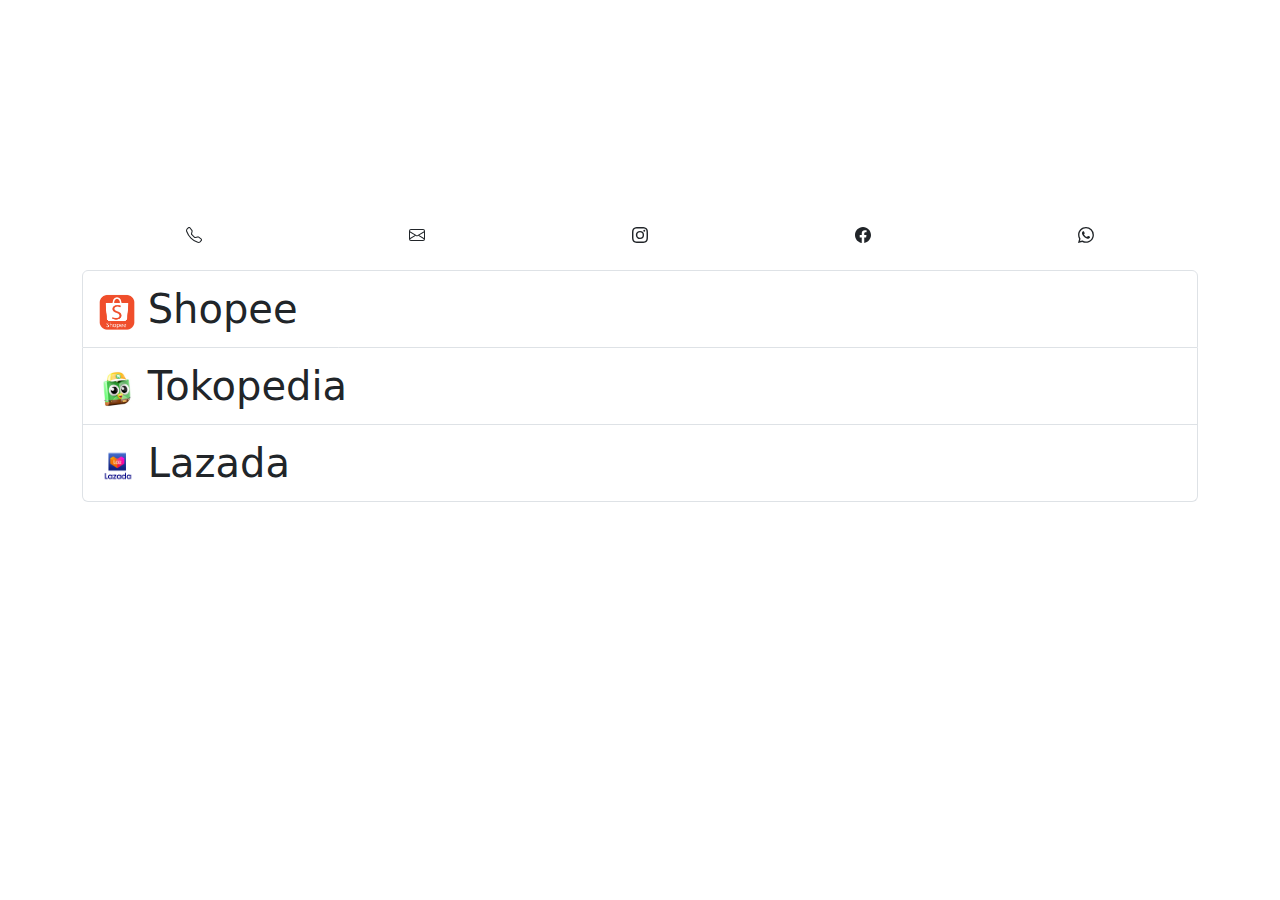
==== landingpage.html @ 04239caf "Update landingpage.html" ====
<!doctype html>
<html lang="en">
  <head>
    <meta charset="utf-8">
    <meta name="viewport" content="width=device-width, initial-scale=1">

    <link href="https://cdn.jsdelivr.net/npm/bootstrap@5.0.2/dist/css/bootstrap.min.css" rel="stylesheet">
    <link href="https://unpkg.com/aos@2.3.1/dist/aos.css" rel="stylesheet">

    <title>Copysland Store</title>
  </head>
  
  <body>
    <div class="container">
      <div class="py-5">
        <img src="images/logocsl.png" height="150" class="rounded-circle mx-auto d-block" data-aos="fade-down-right" alt="Copysland Logo">
        <div class="list-group list-group-horizontal text-center my-3" data-aos="flip-down">
         <a href="tel:+6285777020041" class="list-group-item list-group-item-action border-0"><svg xmlns="http://www.w3.org/2000/svg" width="16" height="16" fill="currentColor" class="bi bi-telephone" viewBox="0 0 16 16"><path d="M3.654 1.328a.678.678 0 0 0-1.015-.063L1.605 2.3c-.483.484-.661 1.169-.45 1.77a17.568 17.568 0 0 0 4.168 6.608 17.569 17.569 0 0 0 6.608 4.168c.601.211 1.286.033 1.77-.45l1.034-1.034a.678.678 0 0 0-.063-1.015l-2.307-1.794a.678.678 0 0 0-.58-.122l-2.19.547a1.745 1.745 0 0 1-1.657-.459L5.482 8.062a1.745 1.745 0 0 1-.46-1.657l.548-2.19a.678.678 0 0 0-.122-.58L3.654 1.328zM1.884.511a1.745 1.745 0 0 1 2.612.163L6.29 2.98c.329.423.445.974.315 1.494l-.547 2.19a.678.678 0 0 0 .178.643l2.457 2.457a.678.678 0 0 0 .644.178l2.189-.547a1.745 1.745 0 0 1 1.494.315l2.306 1.794c.829.645.905 1.87.163 2.611l-1.034 1.034c-.74.74-1.846 1.065-2.877.702a18.634 18.634 0 0 1-7.01-4.42 18.634 18.634 0 0 1-4.42-7.009c-.362-1.03-.037-2.137.703-2.877L1.885.511z"/></svg></a>
         <a href="mailto:nengsriaryati.amd.kom@gmail.com" class="list-group-item list-group-item-action border-0"><svg xmlns="http://www.w3.org/2000/svg" width="16" height="16" fill="currentColor" class="bi bi-envelope" viewBox="0 0 16 16"><path d="M0 4a2 2 0 0 1 2-2h12a2 2 0 0 1 2 2v8a2 2 0 0 1-2 2H2a2 2 0 0 1-2-2V4zm2-1a1 1 0 0 0-1 1v.217l7 4.2 7-4.2V4a1 1 0 0 0-1-1H2zm13 2.383-4.758 2.855L15 11.114v-5.73zm-.034 6.878L9.271 8.82 8 9.583 6.728 8.82l-5.694 3.44A1 1 0 0 0 2 13h12a1 1 0 0 0 .966-.739zM1 11.114l4.758-2.876L1 5.383v5.73z"/></svg></a>
         <a href="https://www.instagram.com/copyslandstore" class="list-group-item list-group-item-action border-0"><svg xmlns="http://www.w3.org/2000/svg" width="16" height="16" fill="currentColor" class="bi bi-instagram" viewBox="0 0 16 16"><path d="M8 0C5.829 0 5.556.01 4.703.048 3.85.088 3.269.222 2.76.42a3.917 3.917 0 0 0-1.417.923A3.927 3.927 0 0 0 .42 2.76C.222 3.268.087 3.85.048 4.7.01 5.555 0 5.827 0 8.001c0 2.172.01 2.444.048 3.297.04.852.174 1.433.372 1.942.205.526.478.972.923 1.417.444.445.89.719 1.416.923.51.198 1.09.333 1.942.372C5.555 15.99 5.827 16 8 16s2.444-.01 3.298-.048c.851-.04 1.434-.174 1.943-.372a3.916 3.916 0 0 0 1.416-.923c.445-.445.718-.891.923-1.417.197-.509.332-1.09.372-1.942C15.99 10.445 16 10.173 16 8s-.01-2.445-.048-3.299c-.04-.851-.175-1.433-.372-1.941a3.926 3.926 0 0 0-.923-1.417A3.911 3.911 0 0 0 13.24.42c-.51-.198-1.092-.333-1.943-.372C10.443.01 10.172 0 7.998 0h.003zm-.717 1.442h.718c2.136 0 2.389.007 3.232.046.78.035 1.204.166 1.486.275.373.145.64.319.92.599.28.28.453.546.598.92.11.281.24.705.275 1.485.039.843.047 1.096.047 3.231s-.008 2.389-.047 3.232c-.035.78-.166 1.203-.275 1.485a2.47 2.47 0 0 1-.599.919c-.28.28-.546.453-.92.598-.28.11-.704.24-1.485.276-.843.038-1.096.047-3.232.047s-2.39-.009-3.233-.047c-.78-.036-1.203-.166-1.485-.276a2.478 2.478 0 0 1-.92-.598 2.48 2.48 0 0 1-.6-.92c-.109-.281-.24-.705-.275-1.485-.038-.843-.046-1.096-.046-3.233 0-2.136.008-2.388.046-3.231.036-.78.166-1.204.276-1.486.145-.373.319-.64.599-.92.28-.28.546-.453.92-.598.282-.11.705-.24 1.485-.276.738-.034 1.024-.044 2.515-.045v.002zm4.988 1.328a.96.96 0 1 0 0 1.92.96.96 0 0 0 0-1.92zm-4.27 1.122a4.109 4.109 0 1 0 0 8.217 4.109 4.109 0 0 0 0-8.217zm0 1.441a2.667 2.667 0 1 1 0 5.334 2.667 2.667 0 0 1 0-5.334z"/></svg></a>
         <a href="https://www.facebook.com/nengsriaryati" class="list-group-item list-group-item-action border-0"><svg xmlns="http://www.w3.org/2000/svg" width="16" height="16" fill="currentColor" class="bi bi-facebook" viewBox="0 0 16 16"><path d="M16 8.049c0-4.446-3.582-8.05-8-8.05C3.58 0-.002 3.603-.002 8.05c0 4.017 2.926 7.347 6.75 7.951v-5.625h-2.03V8.05H6.75V6.275c0-2.017 1.195-3.131 3.022-3.131.876 0 1.791.157 1.791.157v1.98h-1.009c-.993 0-1.303.621-1.303 1.258v1.51h2.218l-.354 2.326H9.25V16c3.824-.604 6.75-3.934 6.75-7.951z"/></svg></a>
         <a href="https://api.whatsapp.com/send?phone=6285777020041&amp;text=Hallo%20Copysland" class="list-group-item list-group-item-action border-0"><svg xmlns="http://www.w3.org/2000/svg" width="16" height="16" fill="currentColor" class="bi bi-whatsapp" viewBox="0 0 16 16"><path d="M13.601 2.326A7.854 7.854 0 0 0 7.994 0C3.627 0 .068 3.558.064 7.926c0 1.399.366 2.76 1.057 3.965L0 16l4.204-1.102a7.933 7.933 0 0 0 3.79.965h.004c4.368 0 7.926-3.558 7.93-7.93A7.898 7.898 0 0 0 13.6 2.326zM7.994 14.521a6.573 6.573 0 0 1-3.356-.92l-.24-.144-2.494.654.666-2.433-.156-.251a6.56 6.56 0 0 1-1.007-3.505c0-3.626 2.957-6.584 6.591-6.584a6.56 6.56 0 0 1 4.66 1.931 6.557 6.557 0 0 1 1.928 4.66c-.004 3.639-2.961 6.592-6.592 6.592zm3.615-4.934c-.197-.099-1.17-.578-1.353-.646-.182-.065-.315-.099-.445.099-.133.197-.513.646-.627.775-.114.133-.232.148-.43.05-.197-.1-.836-.308-1.592-.985-.59-.525-.985-1.175-1.103-1.372-.114-.198-.011-.304.088-.403.087-.088.197-.232.296-.346.1-.114.133-.198.198-.33.065-.134.034-.248-.015-.347-.05-.099-.445-1.076-.612-1.47-.16-.389-.323-.335-.445-.34-.114-.007-.247-.007-.38-.007a.729.729 0 0 0-.529.247c-.182.198-.691.677-.691 1.654 0 .977.71 1.916.81 2.049.098.133 1.394 2.132 3.383 2.992.47.205.84.326 1.129.418.475.152.904.129 1.246.08.38-.058 1.171-.48 1.338-.943.164-.464.164-.86.114-.943-.049-.084-.182-.133-.38-.232z"/></svg></a>
        </div>
        <div class="list-group my-3" data-aos="zoom-in-up">
         <a href="https://shopee.co.id/copysland_store" class="list-group-item list-group-item-action fs-1"><img src="images/logoshopee.png" height="36">&nbsp;Shopee</a>
         <a href="https://www.tokopedia.com/copyslandstore" class="list-group-item list-group-item-action fs-1"><img src="images/tokopedia.jpg" height="36">&nbsp;Tokopedia</a>
         <a href="https://www.lazada.co.id/shop/copysland-store/" class="list-group-item list-group-item-action fs-1"><img src="images/lazada.png" height="36">&nbsp;Lazada</a>
        </div>
      </div>
    </div>

    <script src="https://cdn.jsdelivr.net/npm/bootstrap@5.0.2/dist/js/bootstrap.bundle.min.js"></script>
    <script src="https://unpkg.com/aos@2.3.1/dist/aos.js"></script>
    <script>AOS.init();</script>
  </body>
</html>
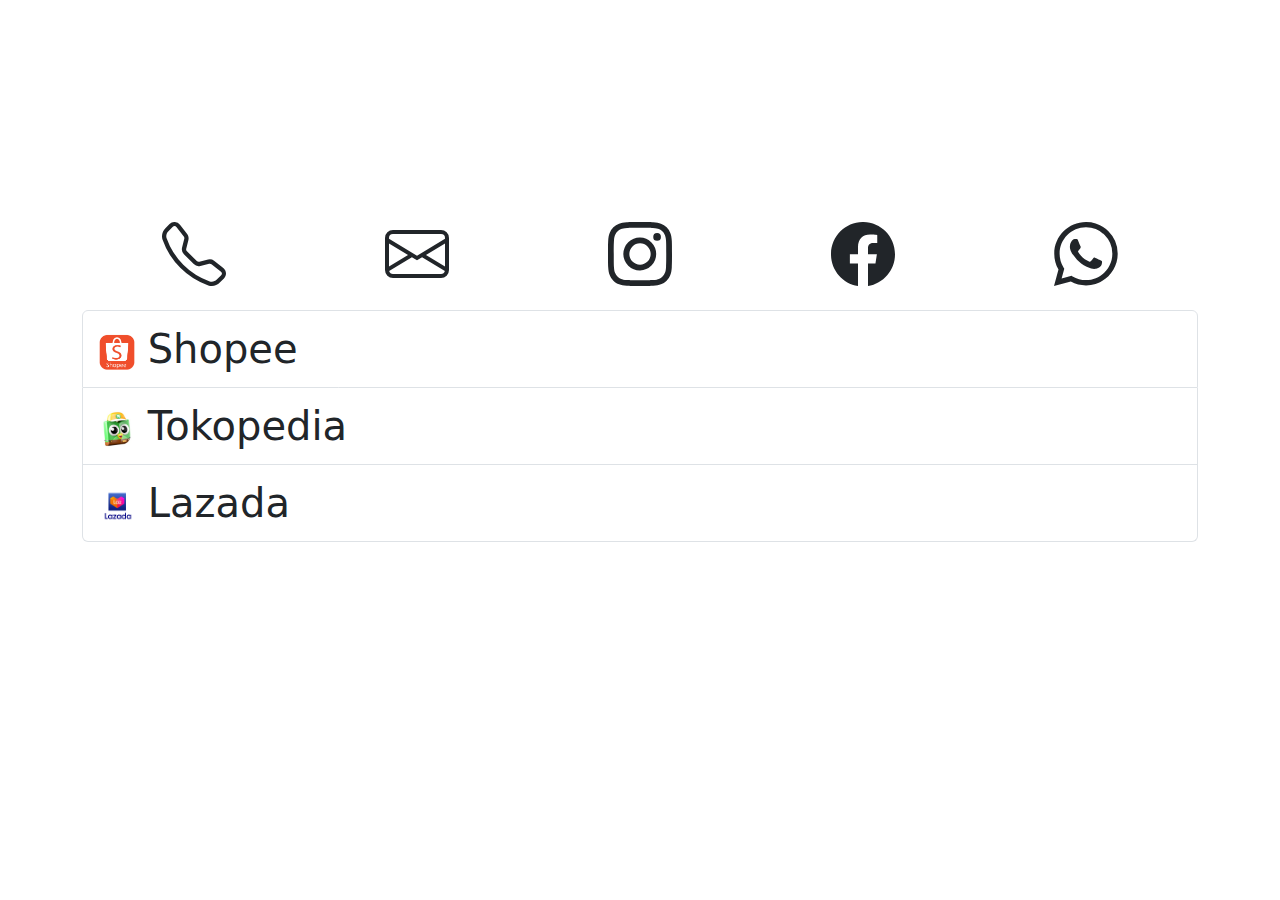
==== commit a3ce7142: "add aos" ====
--- a/landingpage.html
+++ b/landingpage.html
@@ -15,11 +15,11 @@
       <div class="py-5">
         <img src="images/logocsl.png" height="150" class="rounded-circle mx-auto d-block" data-aos="fade-down-right" alt="Copysland Logo">
         <div class="list-group list-group-horizontal text-center my-3" data-aos="flip-down">
-         <a href="tel:+6285777020041" class="list-group-item list-group-item-action border-0"><svg xmlns="http://www.w3.org/2000/svg" width="16" height="16" fill="currentColor" class="bi bi-telephone" viewBox="0 0 16 16"><path d="M3.654 1.328a.678.678 0 0 0-1.015-.063L1.605 2.3c-.483.484-.661 1.169-.45 1.77a17.568 17.568 0 0 0 4.168 6.608 17.569 17.569 0 0 0 6.608 4.168c.601.211 1.286.033 1.77-.45l1.034-1.034a.678.678 0 0 0-.063-1.015l-2.307-1.794a.678.678 0 0 0-.58-.122l-2.19.547a1.745 1.745 0 0 1-1.657-.459L5.482 8.062a1.745 1.745 0 0 1-.46-1.657l.548-2.19a.678.678 0 0 0-.122-.58L3.654 1.328zM1.884.511a1.745 1.745 0 0 1 2.612.163L6.29 2.98c.329.423.445.974.315 1.494l-.547 2.19a.678.678 0 0 0 .178.643l2.457 2.457a.678.678 0 0 0 .644.178l2.189-.547a1.745 1.745 0 0 1 1.494.315l2.306 1.794c.829.645.905 1.87.163 2.611l-1.034 1.034c-.74.74-1.846 1.065-2.877.702a18.634 18.634 0 0 1-7.01-4.42 18.634 18.634 0 0 1-4.42-7.009c-.362-1.03-.037-2.137.703-2.877L1.885.511z"/></svg></a>
-         <a href="mailto:nengsriaryati.amd.kom@gmail.com" class="list-group-item list-group-item-action border-0"><svg xmlns="http://www.w3.org/2000/svg" width="16" height="16" fill="currentColor" class="bi bi-envelope" viewBox="0 0 16 16"><path d="M0 4a2 2 0 0 1 2-2h12a2 2 0 0 1 2 2v8a2 2 0 0 1-2 2H2a2 2 0 0 1-2-2V4zm2-1a1 1 0 0 0-1 1v.217l7 4.2 7-4.2V4a1 1 0 0 0-1-1H2zm13 2.383-4.758 2.855L15 11.114v-5.73zm-.034 6.878L9.271 8.82 8 9.583 6.728 8.82l-5.694 3.44A1 1 0 0 0 2 13h12a1 1 0 0 0 .966-.739zM1 11.114l4.758-2.876L1 5.383v5.73z"/></svg></a>
-         <a href="https://www.instagram.com/copyslandstore" class="list-group-item list-group-item-action border-0"><svg xmlns="http://www.w3.org/2000/svg" width="16" height="16" fill="currentColor" class="bi bi-instagram" viewBox="0 0 16 16"><path d="M8 0C5.829 0 5.556.01 4.703.048 3.85.088 3.269.222 2.76.42a3.917 3.917 0 0 0-1.417.923A3.927 3.927 0 0 0 .42 2.76C.222 3.268.087 3.85.048 4.7.01 5.555 0 5.827 0 8.001c0 2.172.01 2.444.048 3.297.04.852.174 1.433.372 1.942.205.526.478.972.923 1.417.444.445.89.719 1.416.923.51.198 1.09.333 1.942.372C5.555 15.99 5.827 16 8 16s2.444-.01 3.298-.048c.851-.04 1.434-.174 1.943-.372a3.916 3.916 0 0 0 1.416-.923c.445-.445.718-.891.923-1.417.197-.509.332-1.09.372-1.942C15.99 10.445 16 10.173 16 8s-.01-2.445-.048-3.299c-.04-.851-.175-1.433-.372-1.941a3.926 3.926 0 0 0-.923-1.417A3.911 3.911 0 0 0 13.24.42c-.51-.198-1.092-.333-1.943-.372C10.443.01 10.172 0 7.998 0h.003zm-.717 1.442h.718c2.136 0 2.389.007 3.232.046.78.035 1.204.166 1.486.275.373.145.64.319.92.599.28.28.453.546.598.92.11.281.24.705.275 1.485.039.843.047 1.096.047 3.231s-.008 2.389-.047 3.232c-.035.78-.166 1.203-.275 1.485a2.47 2.47 0 0 1-.599.919c-.28.28-.546.453-.92.598-.28.11-.704.24-1.485.276-.843.038-1.096.047-3.232.047s-2.39-.009-3.233-.047c-.78-.036-1.203-.166-1.485-.276a2.478 2.478 0 0 1-.92-.598 2.48 2.48 0 0 1-.6-.92c-.109-.281-.24-.705-.275-1.485-.038-.843-.046-1.096-.046-3.233 0-2.136.008-2.388.046-3.231.036-.78.166-1.204.276-1.486.145-.373.319-.64.599-.92.28-.28.546-.453.92-.598.282-.11.705-.24 1.485-.276.738-.034 1.024-.044 2.515-.045v.002zm4.988 1.328a.96.96 0 1 0 0 1.92.96.96 0 0 0 0-1.92zm-4.27 1.122a4.109 4.109 0 1 0 0 8.217 4.109 4.109 0 0 0 0-8.217zm0 1.441a2.667 2.667 0 1 1 0 5.334 2.667 2.667 0 0 1 0-5.334z"/></svg></a>
-         <a href="https://www.facebook.com/nengsriaryati" class="list-group-item list-group-item-action border-0"><svg xmlns="http://www.w3.org/2000/svg" width="16" height="16" fill="currentColor" class="bi bi-facebook" viewBox="0 0 16 16"><path d="M16 8.049c0-4.446-3.582-8.05-8-8.05C3.58 0-.002 3.603-.002 8.05c0 4.017 2.926 7.347 6.75 7.951v-5.625h-2.03V8.05H6.75V6.275c0-2.017 1.195-3.131 3.022-3.131.876 0 1.791.157 1.791.157v1.98h-1.009c-.993 0-1.303.621-1.303 1.258v1.51h2.218l-.354 2.326H9.25V16c3.824-.604 6.75-3.934 6.75-7.951z"/></svg></a>
-         <a href="https://api.whatsapp.com/send?phone=6285777020041&amp;text=Hallo%20Copysland" class="list-group-item list-group-item-action border-0"><svg xmlns="http://www.w3.org/2000/svg" width="16" height="16" fill="currentColor" class="bi bi-whatsapp" viewBox="0 0 16 16"><path d="M13.601 2.326A7.854 7.854 0 0 0 7.994 0C3.627 0 .068 3.558.064 7.926c0 1.399.366 2.76 1.057 3.965L0 16l4.204-1.102a7.933 7.933 0 0 0 3.79.965h.004c4.368 0 7.926-3.558 7.93-7.93A7.898 7.898 0 0 0 13.6 2.326zM7.994 14.521a6.573 6.573 0 0 1-3.356-.92l-.24-.144-2.494.654.666-2.433-.156-.251a6.56 6.56 0 0 1-1.007-3.505c0-3.626 2.957-6.584 6.591-6.584a6.56 6.56 0 0 1 4.66 1.931 6.557 6.557 0 0 1 1.928 4.66c-.004 3.639-2.961 6.592-6.592 6.592zm3.615-4.934c-.197-.099-1.17-.578-1.353-.646-.182-.065-.315-.099-.445.099-.133.197-.513.646-.627.775-.114.133-.232.148-.43.05-.197-.1-.836-.308-1.592-.985-.59-.525-.985-1.175-1.103-1.372-.114-.198-.011-.304.088-.403.087-.088.197-.232.296-.346.1-.114.133-.198.198-.33.065-.134.034-.248-.015-.347-.05-.099-.445-1.076-.612-1.47-.16-.389-.323-.335-.445-.34-.114-.007-.247-.007-.38-.007a.729.729 0 0 0-.529.247c-.182.198-.691.677-.691 1.654 0 .977.71 1.916.81 2.049.098.133 1.394 2.132 3.383 2.992.47.205.84.326 1.129.418.475.152.904.129 1.246.08.38-.058 1.171-.48 1.338-.943.164-.464.164-.86.114-.943-.049-.084-.182-.133-.38-.232z"/></svg></a>
+         <a href="tel:+6285777020041" class="list-group-item list-group-item-action border-0"><svg xmlns="http://www.w3.org/2000/svg" width="64" height="64" fill="currentColor" class="bi bi-telephone" viewBox="0 0 16 16"><path d="M3.654 1.328a.678.678 0 0 0-1.015-.063L1.605 2.3c-.483.484-.661 1.169-.45 1.77a17.568 17.568 0 0 0 4.168 6.608 17.569 17.569 0 0 0 6.608 4.168c.601.211 1.286.033 1.77-.45l1.034-1.034a.678.678 0 0 0-.063-1.015l-2.307-1.794a.678.678 0 0 0-.58-.122l-2.19.547a1.745 1.745 0 0 1-1.657-.459L5.482 8.062a1.745 1.745 0 0 1-.46-1.657l.548-2.19a.678.678 0 0 0-.122-.58L3.654 1.328zM1.884.511a1.745 1.745 0 0 1 2.612.163L6.29 2.98c.329.423.445.974.315 1.494l-.547 2.19a.678.678 0 0 0 .178.643l2.457 2.457a.678.678 0 0 0 .644.178l2.189-.547a1.745 1.745 0 0 1 1.494.315l2.306 1.794c.829.645.905 1.87.163 2.611l-1.034 1.034c-.74.74-1.846 1.065-2.877.702a18.634 18.634 0 0 1-7.01-4.42 18.634 18.634 0 0 1-4.42-7.009c-.362-1.03-.037-2.137.703-2.877L1.885.511z"/></svg></a>
+         <a href="mailto:nengsriaryati.amd.kom@gmail.com" class="list-group-item list-group-item-action border-0"><svg xmlns="http://www.w3.org/2000/svg" width="64" height="64" fill="currentColor" class="bi bi-envelope" viewBox="0 0 16 16"><path d="M0 4a2 2 0 0 1 2-2h12a2 2 0 0 1 2 2v8a2 2 0 0 1-2 2H2a2 2 0 0 1-2-2V4zm2-1a1 1 0 0 0-1 1v.217l7 4.2 7-4.2V4a1 1 0 0 0-1-1H2zm13 2.383-4.758 2.855L15 11.114v-5.73zm-.034 6.878L9.271 8.82 8 9.583 6.728 8.82l-5.694 3.44A1 1 0 0 0 2 13h12a1 1 0 0 0 .966-.739zM1 11.114l4.758-2.876L1 5.383v5.73z"/></svg></a>
+         <a href="https://www.instagram.com/copyslandstore" class="list-group-item list-group-item-action border-0"><svg xmlns="http://www.w3.org/2000/svg" width="64" height="64" fill="currentColor" class="bi bi-instagram" viewBox="0 0 16 16"><path d="M8 0C5.829 0 5.556.01 4.703.048 3.85.088 3.269.222 2.76.42a3.917 3.917 0 0 0-1.417.923A3.927 3.927 0 0 0 .42 2.76C.222 3.268.087 3.85.048 4.7.01 5.555 0 5.827 0 8.001c0 2.172.01 2.444.048 3.297.04.852.174 1.433.372 1.942.205.526.478.972.923 1.417.444.445.89.719 1.416.923.51.198 1.09.333 1.942.372C5.555 15.99 5.827 16 8 16s2.444-.01 3.298-.048c.851-.04 1.434-.174 1.943-.372a3.916 3.916 0 0 0 1.416-.923c.445-.445.718-.891.923-1.417.197-.509.332-1.09.372-1.942C15.99 10.445 16 10.173 16 8s-.01-2.445-.048-3.299c-.04-.851-.175-1.433-.372-1.941a3.926 3.926 0 0 0-.923-1.417A3.911 3.911 0 0 0 13.24.42c-.51-.198-1.092-.333-1.943-.372C10.443.01 10.172 0 7.998 0h.003zm-.717 1.442h.718c2.136 0 2.389.007 3.232.046.78.035 1.204.166 1.486.275.373.145.64.319.92.599.28.28.453.546.598.92.11.281.24.705.275 1.485.039.843.047 1.096.047 3.231s-.008 2.389-.047 3.232c-.035.78-.166 1.203-.275 1.485a2.47 2.47 0 0 1-.599.919c-.28.28-.546.453-.92.598-.28.11-.704.24-1.485.276-.843.038-1.096.047-3.232.047s-2.39-.009-3.233-.047c-.78-.036-1.203-.166-1.485-.276a2.478 2.478 0 0 1-.92-.598 2.48 2.48 0 0 1-.6-.92c-.109-.281-.24-.705-.275-1.485-.038-.843-.046-1.096-.046-3.233 0-2.136.008-2.388.046-3.231.036-.78.166-1.204.276-1.486.145-.373.319-.64.599-.92.28-.28.546-.453.92-.598.282-.11.705-.24 1.485-.276.738-.034 1.024-.044 2.515-.045v.002zm4.988 1.328a.96.96 0 1 0 0 1.92.96.96 0 0 0 0-1.92zm-4.27 1.122a4.109 4.109 0 1 0 0 8.217 4.109 4.109 0 0 0 0-8.217zm0 1.441a2.667 2.667 0 1 1 0 5.334 2.667 2.667 0 0 1 0-5.334z"/></svg></a>
+         <a href="https://www.facebook.com/nengsriaryati" class="list-group-item list-group-item-action border-0"><svg xmlns="http://www.w3.org/2000/svg" width="64" height="64" fill="currentColor" class="bi bi-facebook" viewBox="0 0 16 16"><path d="M16 8.049c0-4.446-3.582-8.05-8-8.05C3.58 0-.002 3.603-.002 8.05c0 4.017 2.926 7.347 6.75 7.951v-5.625h-2.03V8.05H6.75V6.275c0-2.017 1.195-3.131 3.022-3.131.876 0 1.791.157 1.791.157v1.98h-1.009c-.993 0-1.303.621-1.303 1.258v1.51h2.218l-.354 2.326H9.25V16c3.824-.604 6.75-3.934 6.75-7.951z"/></svg></a>
+         <a href="https://api.whatsapp.com/send?phone=6285777020041&amp;text=Hallo%20Copysland" class="list-group-item list-group-item-action border-0"><svg xmlns="http://www.w3.org/2000/svg" width="64" height="64" fill="currentColor" class="bi bi-whatsapp" viewBox="0 0 16 16"><path d="M13.601 2.326A7.854 7.854 0 0 0 7.994 0C3.627 0 .068 3.558.064 7.926c0 1.399.366 2.76 1.057 3.965L0 16l4.204-1.102a7.933 7.933 0 0 0 3.79.965h.004c4.368 0 7.926-3.558 7.93-7.93A7.898 7.898 0 0 0 13.6 2.326zM7.994 14.521a6.573 6.573 0 0 1-3.356-.92l-.24-.144-2.494.654.666-2.433-.156-.251a6.56 6.56 0 0 1-1.007-3.505c0-3.626 2.957-6.584 6.591-6.584a6.56 6.56 0 0 1 4.66 1.931 6.557 6.557 0 0 1 1.928 4.66c-.004 3.639-2.961 6.592-6.592 6.592zm3.615-4.934c-.197-.099-1.17-.578-1.353-.646-.182-.065-.315-.099-.445.099-.133.197-.513.646-.627.775-.114.133-.232.148-.43.05-.197-.1-.836-.308-1.592-.985-.59-.525-.985-1.175-1.103-1.372-.114-.198-.011-.304.088-.403.087-.088.197-.232.296-.346.1-.114.133-.198.198-.33.065-.134.034-.248-.015-.347-.05-.099-.445-1.076-.612-1.47-.16-.389-.323-.335-.445-.34-.114-.007-.247-.007-.38-.007a.729.729 0 0 0-.529.247c-.182.198-.691.677-.691 1.654 0 .977.71 1.916.81 2.049.098.133 1.394 2.132 3.383 2.992.47.205.84.326 1.129.418.475.152.904.129 1.246.08.38-.058 1.171-.48 1.338-.943.164-.464.164-.86.114-.943-.049-.084-.182-.133-.38-.232z"/></svg></a>
         </div>
         <div class="list-group my-3" data-aos="zoom-in-up">
          <a href="https://shopee.co.id/copysland_store" class="list-group-item list-group-item-action fs-1"><img src="images/logoshopee.png" height="36">&nbsp;Shopee</a>
@@ -31,6 +31,9 @@
 
     <script src="https://cdn.jsdelivr.net/npm/bootstrap@5.0.2/dist/js/bootstrap.bundle.min.js"></script>
     <script src="https://unpkg.com/aos@2.3.1/dist/aos.js"></script>
-    <script>AOS.init();</script>
+    <script>AOS.init({
+      delay: 0,
+      duration: 100,
+    });</script>
   </body>
 </html>
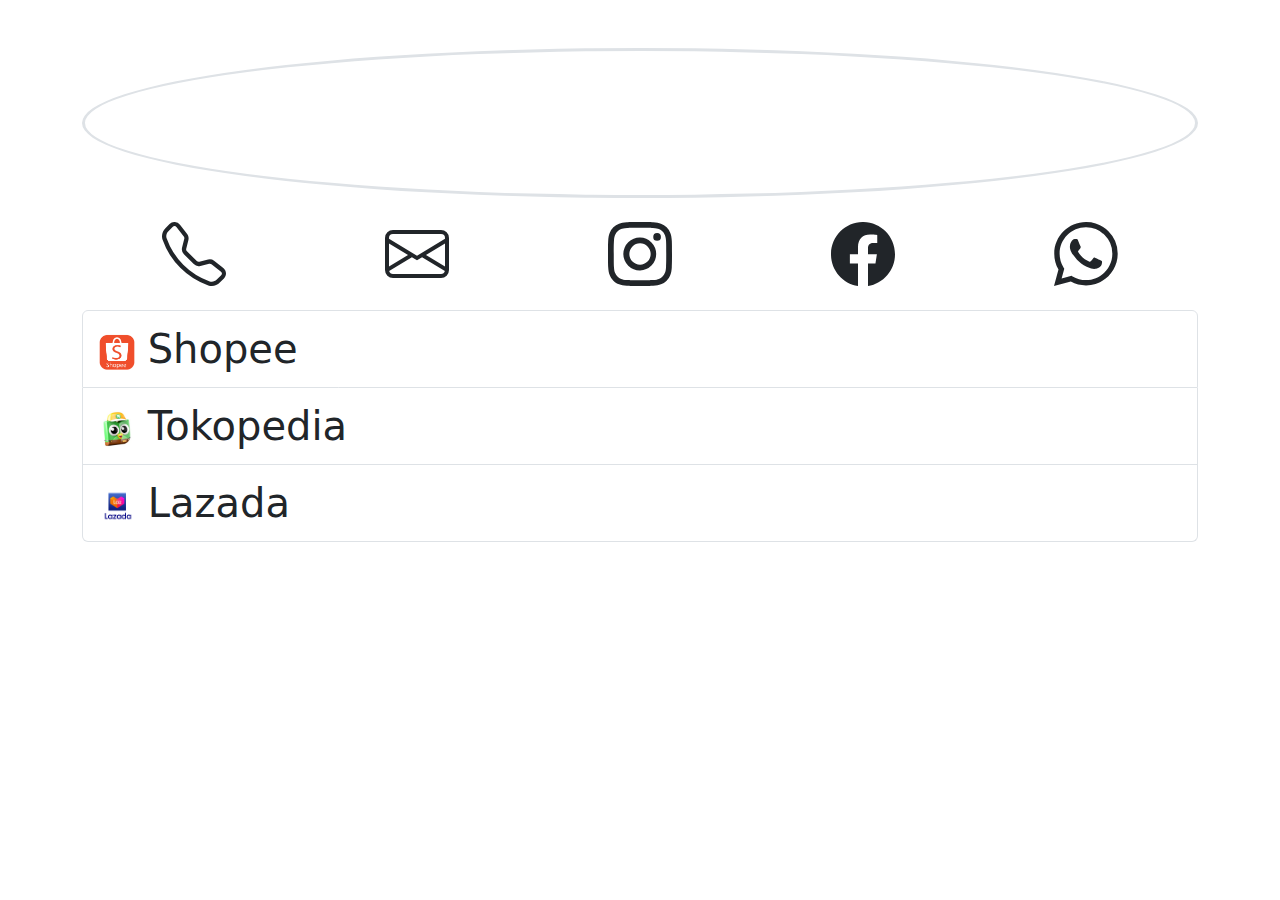
==== commit bd7e8a75: "Update landingpage.html" ====
--- a/landingpage.html
+++ b/landingpage.html
@@ -13,7 +13,7 @@
   <body>
     <div class="container">
       <div class="py-5">
-        <img src="images/logocsl.png" height="150" class="rounded-circle mx-auto d-block" data-aos="fade-down-right" alt="Copysland Logo">
+        <img src="images/logocsl.png" height="150" class="rounded-circle mx-auto d-block mb-2 border border-3" data-aos="fade-down-right" alt="Copysland Logo">
         <div class="list-group list-group-horizontal text-center my-3" data-aos="flip-down">
          <a href="tel:+6285777020041" class="list-group-item list-group-item-action border-0"><svg xmlns="http://www.w3.org/2000/svg" width="64" height="64" fill="currentColor" class="bi bi-telephone" viewBox="0 0 16 16"><path d="M3.654 1.328a.678.678 0 0 0-1.015-.063L1.605 2.3c-.483.484-.661 1.169-.45 1.77a17.568 17.568 0 0 0 4.168 6.608 17.569 17.569 0 0 0 6.608 4.168c.601.211 1.286.033 1.77-.45l1.034-1.034a.678.678 0 0 0-.063-1.015l-2.307-1.794a.678.678 0 0 0-.58-.122l-2.19.547a1.745 1.745 0 0 1-1.657-.459L5.482 8.062a1.745 1.745 0 0 1-.46-1.657l.548-2.19a.678.678 0 0 0-.122-.58L3.654 1.328zM1.884.511a1.745 1.745 0 0 1 2.612.163L6.29 2.98c.329.423.445.974.315 1.494l-.547 2.19a.678.678 0 0 0 .178.643l2.457 2.457a.678.678 0 0 0 .644.178l2.189-.547a1.745 1.745 0 0 1 1.494.315l2.306 1.794c.829.645.905 1.87.163 2.611l-1.034 1.034c-.74.74-1.846 1.065-2.877.702a18.634 18.634 0 0 1-7.01-4.42 18.634 18.634 0 0 1-4.42-7.009c-.362-1.03-.037-2.137.703-2.877L1.885.511z"/></svg></a>
          <a href="mailto:nengsriaryati.amd.kom@gmail.com" class="list-group-item list-group-item-action border-0"><svg xmlns="http://www.w3.org/2000/svg" width="64" height="64" fill="currentColor" class="bi bi-envelope" viewBox="0 0 16 16"><path d="M0 4a2 2 0 0 1 2-2h12a2 2 0 0 1 2 2v8a2 2 0 0 1-2 2H2a2 2 0 0 1-2-2V4zm2-1a1 1 0 0 0-1 1v.217l7 4.2 7-4.2V4a1 1 0 0 0-1-1H2zm13 2.383-4.758 2.855L15 11.114v-5.73zm-.034 6.878L9.271 8.82 8 9.583 6.728 8.82l-5.694 3.44A1 1 0 0 0 2 13h12a1 1 0 0 0 .966-.739zM1 11.114l4.758-2.876L1 5.383v5.73z"/></svg></a>
@@ -21,7 +21,7 @@
          <a href="https://www.facebook.com/nengsriaryati" class="list-group-item list-group-item-action border-0"><svg xmlns="http://www.w3.org/2000/svg" width="64" height="64" fill="currentColor" class="bi bi-facebook" viewBox="0 0 16 16"><path d="M16 8.049c0-4.446-3.582-8.05-8-8.05C3.58 0-.002 3.603-.002 8.05c0 4.017 2.926 7.347 6.75 7.951v-5.625h-2.03V8.05H6.75V6.275c0-2.017 1.195-3.131 3.022-3.131.876 0 1.791.157 1.791.157v1.98h-1.009c-.993 0-1.303.621-1.303 1.258v1.51h2.218l-.354 2.326H9.25V16c3.824-.604 6.75-3.934 6.75-7.951z"/></svg></a>
          <a href="https://api.whatsapp.com/send?phone=6285777020041&amp;text=Hallo%20Copysland" class="list-group-item list-group-item-action border-0"><svg xmlns="http://www.w3.org/2000/svg" width="64" height="64" fill="currentColor" class="bi bi-whatsapp" viewBox="0 0 16 16"><path d="M13.601 2.326A7.854 7.854 0 0 0 7.994 0C3.627 0 .068 3.558.064 7.926c0 1.399.366 2.76 1.057 3.965L0 16l4.204-1.102a7.933 7.933 0 0 0 3.79.965h.004c4.368 0 7.926-3.558 7.93-7.93A7.898 7.898 0 0 0 13.6 2.326zM7.994 14.521a6.573 6.573 0 0 1-3.356-.92l-.24-.144-2.494.654.666-2.433-.156-.251a6.56 6.56 0 0 1-1.007-3.505c0-3.626 2.957-6.584 6.591-6.584a6.56 6.56 0 0 1 4.66 1.931 6.557 6.557 0 0 1 1.928 4.66c-.004 3.639-2.961 6.592-6.592 6.592zm3.615-4.934c-.197-.099-1.17-.578-1.353-.646-.182-.065-.315-.099-.445.099-.133.197-.513.646-.627.775-.114.133-.232.148-.43.05-.197-.1-.836-.308-1.592-.985-.59-.525-.985-1.175-1.103-1.372-.114-.198-.011-.304.088-.403.087-.088.197-.232.296-.346.1-.114.133-.198.198-.33.065-.134.034-.248-.015-.347-.05-.099-.445-1.076-.612-1.47-.16-.389-.323-.335-.445-.34-.114-.007-.247-.007-.38-.007a.729.729 0 0 0-.529.247c-.182.198-.691.677-.691 1.654 0 .977.71 1.916.81 2.049.098.133 1.394 2.132 3.383 2.992.47.205.84.326 1.129.418.475.152.904.129 1.246.08.38-.058 1.171-.48 1.338-.943.164-.464.164-.86.114-.943-.049-.084-.182-.133-.38-.232z"/></svg></a>
         </div>
-        <div class="list-group my-3" data-aos="zoom-in-up">
+        <div class="list-group my-3" data-aos="zoom-in-up" data-aos-delay="200">
          <a href="https://shopee.co.id/copysland_store" class="list-group-item list-group-item-action fs-1"><img src="images/logoshopee.png" height="36">&nbsp;Shopee</a>
          <a href="https://www.tokopedia.com/copyslandstore" class="list-group-item list-group-item-action fs-1"><img src="images/tokopedia.jpg" height="36">&nbsp;Tokopedia</a>
          <a href="https://www.lazada.co.id/shop/copysland-store/" class="list-group-item list-group-item-action fs-1"><img src="images/lazada.png" height="36">&nbsp;Lazada</a>
@@ -33,7 +33,7 @@
     <script src="https://unpkg.com/aos@2.3.1/dist/aos.js"></script>
     <script>AOS.init({
       delay: 0,
-      duration: 100,
+      duration: 400,
     });</script>
   </body>
 </html>
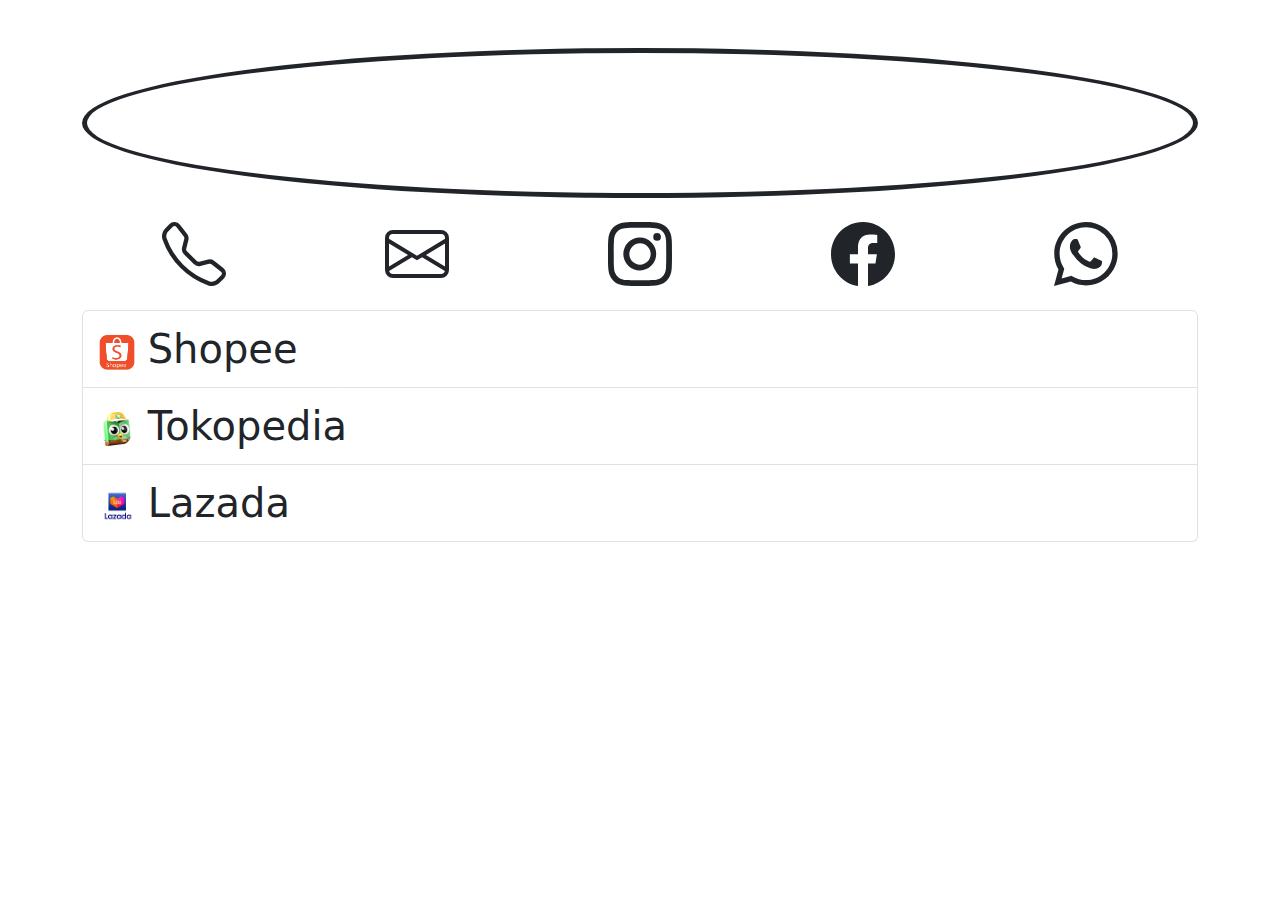
==== commit 5b156e70: "Update landingpage.html" ====
--- a/landingpage.html
+++ b/landingpage.html
@@ -13,7 +13,7 @@
   <body>
     <div class="container">
       <div class="py-5">
-        <img src="images/logocsl.png" height="150" class="rounded-circle mx-auto d-block mb-2 border border-3" data-aos="fade-down-right" alt="Copysland Logo">
+        <img src="images/logocsl.png" height="150" class="border border-5 border-dark rounded-circle mx-auto d-block mb-2" data-aos="fade-down-right" alt="Copysland Logo">
         <div class="list-group list-group-horizontal text-center my-3" data-aos="flip-down">
          <a href="tel:+6285777020041" class="list-group-item list-group-item-action border-0"><svg xmlns="http://www.w3.org/2000/svg" width="64" height="64" fill="currentColor" class="bi bi-telephone" viewBox="0 0 16 16"><path d="M3.654 1.328a.678.678 0 0 0-1.015-.063L1.605 2.3c-.483.484-.661 1.169-.45 1.77a17.568 17.568 0 0 0 4.168 6.608 17.569 17.569 0 0 0 6.608 4.168c.601.211 1.286.033 1.77-.45l1.034-1.034a.678.678 0 0 0-.063-1.015l-2.307-1.794a.678.678 0 0 0-.58-.122l-2.19.547a1.745 1.745 0 0 1-1.657-.459L5.482 8.062a1.745 1.745 0 0 1-.46-1.657l.548-2.19a.678.678 0 0 0-.122-.58L3.654 1.328zM1.884.511a1.745 1.745 0 0 1 2.612.163L6.29 2.98c.329.423.445.974.315 1.494l-.547 2.19a.678.678 0 0 0 .178.643l2.457 2.457a.678.678 0 0 0 .644.178l2.189-.547a1.745 1.745 0 0 1 1.494.315l2.306 1.794c.829.645.905 1.87.163 2.611l-1.034 1.034c-.74.74-1.846 1.065-2.877.702a18.634 18.634 0 0 1-7.01-4.42 18.634 18.634 0 0 1-4.42-7.009c-.362-1.03-.037-2.137.703-2.877L1.885.511z"/></svg></a>
          <a href="mailto:nengsriaryati.amd.kom@gmail.com" class="list-group-item list-group-item-action border-0"><svg xmlns="http://www.w3.org/2000/svg" width="64" height="64" fill="currentColor" class="bi bi-envelope" viewBox="0 0 16 16"><path d="M0 4a2 2 0 0 1 2-2h12a2 2 0 0 1 2 2v8a2 2 0 0 1-2 2H2a2 2 0 0 1-2-2V4zm2-1a1 1 0 0 0-1 1v.217l7 4.2 7-4.2V4a1 1 0 0 0-1-1H2zm13 2.383-4.758 2.855L15 11.114v-5.73zm-.034 6.878L9.271 8.82 8 9.583 6.728 8.82l-5.694 3.44A1 1 0 0 0 2 13h12a1 1 0 0 0 .966-.739zM1 11.114l4.758-2.876L1 5.383v5.73z"/></svg></a>
@@ -22,7 +22,7 @@
          <a href="https://api.whatsapp.com/send?phone=6285777020041&amp;text=Hallo%20Copysland" class="list-group-item list-group-item-action border-0"><svg xmlns="http://www.w3.org/2000/svg" width="64" height="64" fill="currentColor" class="bi bi-whatsapp" viewBox="0 0 16 16"><path d="M13.601 2.326A7.854 7.854 0 0 0 7.994 0C3.627 0 .068 3.558.064 7.926c0 1.399.366 2.76 1.057 3.965L0 16l4.204-1.102a7.933 7.933 0 0 0 3.79.965h.004c4.368 0 7.926-3.558 7.93-7.93A7.898 7.898 0 0 0 13.6 2.326zM7.994 14.521a6.573 6.573 0 0 1-3.356-.92l-.24-.144-2.494.654.666-2.433-.156-.251a6.56 6.56 0 0 1-1.007-3.505c0-3.626 2.957-6.584 6.591-6.584a6.56 6.56 0 0 1 4.66 1.931 6.557 6.557 0 0 1 1.928 4.66c-.004 3.639-2.961 6.592-6.592 6.592zm3.615-4.934c-.197-.099-1.17-.578-1.353-.646-.182-.065-.315-.099-.445.099-.133.197-.513.646-.627.775-.114.133-.232.148-.43.05-.197-.1-.836-.308-1.592-.985-.59-.525-.985-1.175-1.103-1.372-.114-.198-.011-.304.088-.403.087-.088.197-.232.296-.346.1-.114.133-.198.198-.33.065-.134.034-.248-.015-.347-.05-.099-.445-1.076-.612-1.47-.16-.389-.323-.335-.445-.34-.114-.007-.247-.007-.38-.007a.729.729 0 0 0-.529.247c-.182.198-.691.677-.691 1.654 0 .977.71 1.916.81 2.049.098.133 1.394 2.132 3.383 2.992.47.205.84.326 1.129.418.475.152.904.129 1.246.08.38-.058 1.171-.48 1.338-.943.164-.464.164-.86.114-.943-.049-.084-.182-.133-.38-.232z"/></svg></a>
         </div>
         <div class="list-group my-3" data-aos="zoom-in-up" data-aos-delay="200">
-         <a href="https://shopee.co.id/copysland_store" class="list-group-item list-group-item-action fs-1"><img src="images/logoshopee.png" height="36">&nbsp;Shopee</a>
+         <a href="https://nengsriaryati.github.io/shopee.html" class="list-group-item list-group-item-action fs-1"><img src="images/logoshopee.png" height="36">&nbsp;Shopee</a>
          <a href="https://www.tokopedia.com/copyslandstore" class="list-group-item list-group-item-action fs-1"><img src="images/tokopedia.jpg" height="36">&nbsp;Tokopedia</a>
          <a href="https://www.lazada.co.id/shop/copysland-store/" class="list-group-item list-group-item-action fs-1"><img src="images/lazada.png" height="36">&nbsp;Lazada</a>
         </div>
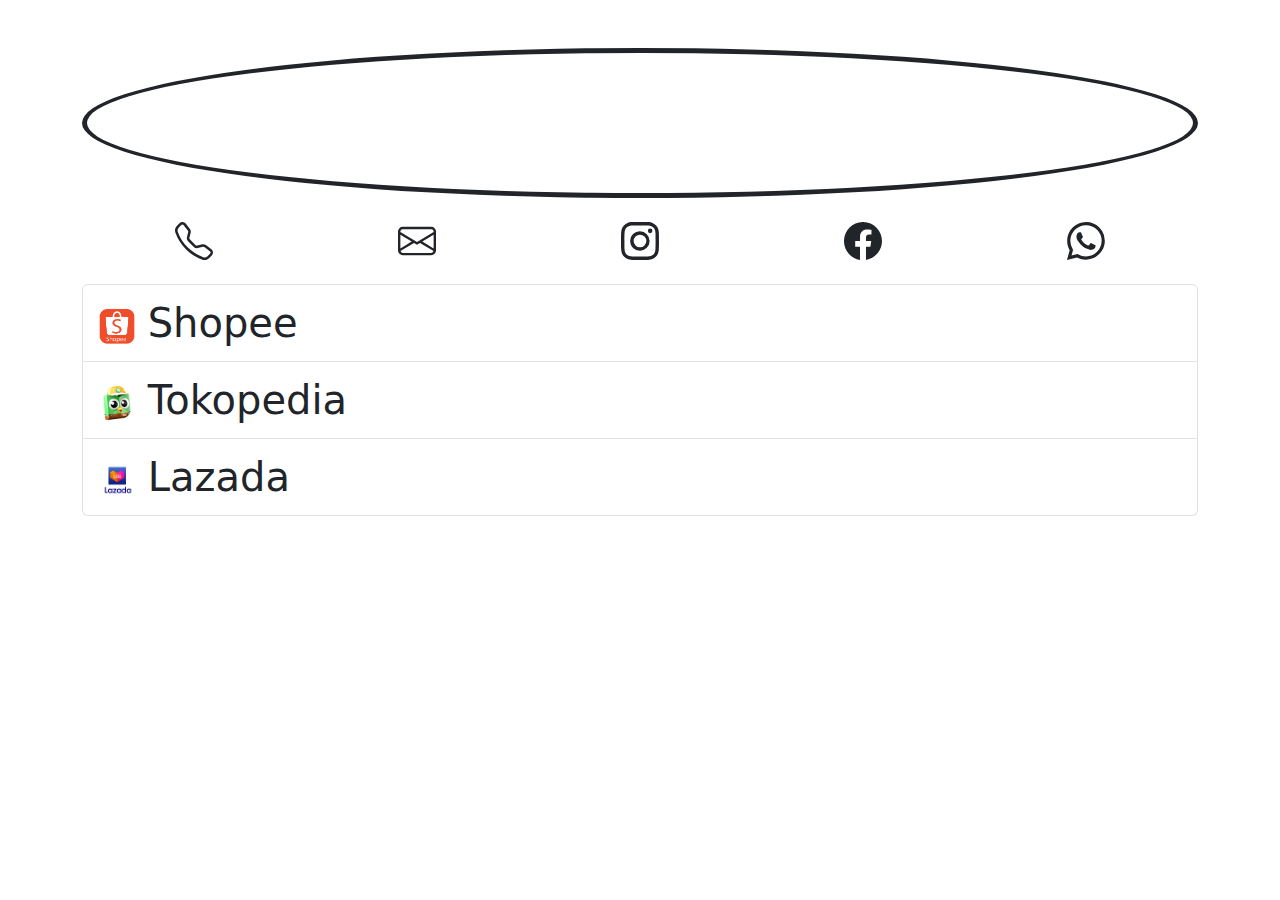
==== commit 095a7219: "Update landingpage.html" ====
--- a/landingpage.html
+++ b/landingpage.html
@@ -15,25 +15,32 @@
       <div class="py-5">
         <img src="images/logocsl.png" height="150" class="border border-5 border-dark rounded-circle mx-auto d-block mb-2" data-aos="fade-down-right" alt="Copysland Logo">
         <div class="list-group list-group-horizontal text-center my-3" data-aos="flip-down">
-         <a href="tel:+6285777020041" class="list-group-item list-group-item-action border-0"><svg xmlns="http://www.w3.org/2000/svg" width="64" height="64" fill="currentColor" class="bi bi-telephone" viewBox="0 0 16 16"><path d="M3.654 1.328a.678.678 0 0 0-1.015-.063L1.605 2.3c-.483.484-.661 1.169-.45 1.77a17.568 17.568 0 0 0 4.168 6.608 17.569 17.569 0 0 0 6.608 4.168c.601.211 1.286.033 1.77-.45l1.034-1.034a.678.678 0 0 0-.063-1.015l-2.307-1.794a.678.678 0 0 0-.58-.122l-2.19.547a1.745 1.745 0 0 1-1.657-.459L5.482 8.062a1.745 1.745 0 0 1-.46-1.657l.548-2.19a.678.678 0 0 0-.122-.58L3.654 1.328zM1.884.511a1.745 1.745 0 0 1 2.612.163L6.29 2.98c.329.423.445.974.315 1.494l-.547 2.19a.678.678 0 0 0 .178.643l2.457 2.457a.678.678 0 0 0 .644.178l2.189-.547a1.745 1.745 0 0 1 1.494.315l2.306 1.794c.829.645.905 1.87.163 2.611l-1.034 1.034c-.74.74-1.846 1.065-2.877.702a18.634 18.634 0 0 1-7.01-4.42 18.634 18.634 0 0 1-4.42-7.009c-.362-1.03-.037-2.137.703-2.877L1.885.511z"/></svg></a>
-         <a href="mailto:nengsriaryati.amd.kom@gmail.com" class="list-group-item list-group-item-action border-0"><svg xmlns="http://www.w3.org/2000/svg" width="64" height="64" fill="currentColor" class="bi bi-envelope" viewBox="0 0 16 16"><path d="M0 4a2 2 0 0 1 2-2h12a2 2 0 0 1 2 2v8a2 2 0 0 1-2 2H2a2 2 0 0 1-2-2V4zm2-1a1 1 0 0 0-1 1v.217l7 4.2 7-4.2V4a1 1 0 0 0-1-1H2zm13 2.383-4.758 2.855L15 11.114v-5.73zm-.034 6.878L9.271 8.82 8 9.583 6.728 8.82l-5.694 3.44A1 1 0 0 0 2 13h12a1 1 0 0 0 .966-.739zM1 11.114l4.758-2.876L1 5.383v5.73z"/></svg></a>
-         <a href="https://www.instagram.com/copyslandstore" class="list-group-item list-group-item-action border-0"><svg xmlns="http://www.w3.org/2000/svg" width="64" height="64" fill="currentColor" class="bi bi-instagram" viewBox="0 0 16 16"><path d="M8 0C5.829 0 5.556.01 4.703.048 3.85.088 3.269.222 2.76.42a3.917 3.917 0 0 0-1.417.923A3.927 3.927 0 0 0 .42 2.76C.222 3.268.087 3.85.048 4.7.01 5.555 0 5.827 0 8.001c0 2.172.01 2.444.048 3.297.04.852.174 1.433.372 1.942.205.526.478.972.923 1.417.444.445.89.719 1.416.923.51.198 1.09.333 1.942.372C5.555 15.99 5.827 16 8 16s2.444-.01 3.298-.048c.851-.04 1.434-.174 1.943-.372a3.916 3.916 0 0 0 1.416-.923c.445-.445.718-.891.923-1.417.197-.509.332-1.09.372-1.942C15.99 10.445 16 10.173 16 8s-.01-2.445-.048-3.299c-.04-.851-.175-1.433-.372-1.941a3.926 3.926 0 0 0-.923-1.417A3.911 3.911 0 0 0 13.24.42c-.51-.198-1.092-.333-1.943-.372C10.443.01 10.172 0 7.998 0h.003zm-.717 1.442h.718c2.136 0 2.389.007 3.232.046.78.035 1.204.166 1.486.275.373.145.64.319.92.599.28.28.453.546.598.92.11.281.24.705.275 1.485.039.843.047 1.096.047 3.231s-.008 2.389-.047 3.232c-.035.78-.166 1.203-.275 1.485a2.47 2.47 0 0 1-.599.919c-.28.28-.546.453-.92.598-.28.11-.704.24-1.485.276-.843.038-1.096.047-3.232.047s-2.39-.009-3.233-.047c-.78-.036-1.203-.166-1.485-.276a2.478 2.478 0 0 1-.92-.598 2.48 2.48 0 0 1-.6-.92c-.109-.281-.24-.705-.275-1.485-.038-.843-.046-1.096-.046-3.233 0-2.136.008-2.388.046-3.231.036-.78.166-1.204.276-1.486.145-.373.319-.64.599-.92.28-.28.546-.453.92-.598.282-.11.705-.24 1.485-.276.738-.034 1.024-.044 2.515-.045v.002zm4.988 1.328a.96.96 0 1 0 0 1.92.96.96 0 0 0 0-1.92zm-4.27 1.122a4.109 4.109 0 1 0 0 8.217 4.109 4.109 0 0 0 0-8.217zm0 1.441a2.667 2.667 0 1 1 0 5.334 2.667 2.667 0 0 1 0-5.334z"/></svg></a>
-         <a href="https://www.facebook.com/nengsriaryati" class="list-group-item list-group-item-action border-0"><svg xmlns="http://www.w3.org/2000/svg" width="64" height="64" fill="currentColor" class="bi bi-facebook" viewBox="0 0 16 16"><path d="M16 8.049c0-4.446-3.582-8.05-8-8.05C3.58 0-.002 3.603-.002 8.05c0 4.017 2.926 7.347 6.75 7.951v-5.625h-2.03V8.05H6.75V6.275c0-2.017 1.195-3.131 3.022-3.131.876 0 1.791.157 1.791.157v1.98h-1.009c-.993 0-1.303.621-1.303 1.258v1.51h2.218l-.354 2.326H9.25V16c3.824-.604 6.75-3.934 6.75-7.951z"/></svg></a>
-         <a href="https://api.whatsapp.com/send?phone=6285777020041&amp;text=Hallo%20Copysland" class="list-group-item list-group-item-action border-0"><svg xmlns="http://www.w3.org/2000/svg" width="64" height="64" fill="currentColor" class="bi bi-whatsapp" viewBox="0 0 16 16"><path d="M13.601 2.326A7.854 7.854 0 0 0 7.994 0C3.627 0 .068 3.558.064 7.926c0 1.399.366 2.76 1.057 3.965L0 16l4.204-1.102a7.933 7.933 0 0 0 3.79.965h.004c4.368 0 7.926-3.558 7.93-7.93A7.898 7.898 0 0 0 13.6 2.326zM7.994 14.521a6.573 6.573 0 0 1-3.356-.92l-.24-.144-2.494.654.666-2.433-.156-.251a6.56 6.56 0 0 1-1.007-3.505c0-3.626 2.957-6.584 6.591-6.584a6.56 6.56 0 0 1 4.66 1.931 6.557 6.557 0 0 1 1.928 4.66c-.004 3.639-2.961 6.592-6.592 6.592zm3.615-4.934c-.197-.099-1.17-.578-1.353-.646-.182-.065-.315-.099-.445.099-.133.197-.513.646-.627.775-.114.133-.232.148-.43.05-.197-.1-.836-.308-1.592-.985-.59-.525-.985-1.175-1.103-1.372-.114-.198-.011-.304.088-.403.087-.088.197-.232.296-.346.1-.114.133-.198.198-.33.065-.134.034-.248-.015-.347-.05-.099-.445-1.076-.612-1.47-.16-.389-.323-.335-.445-.34-.114-.007-.247-.007-.38-.007a.729.729 0 0 0-.529.247c-.182.198-.691.677-.691 1.654 0 .977.71 1.916.81 2.049.098.133 1.394 2.132 3.383 2.992.47.205.84.326 1.129.418.475.152.904.129 1.246.08.38-.058 1.171-.48 1.338-.943.164-.464.164-.86.114-.943-.049-.084-.182-.133-.38-.232z"/></svg></a>
+         <a href="tel:+6285777020041" class="list-group-item list-group-item-action border-0"><svg xmlns="http://www.w3.org/2000/svg" width="38" height="38" fill="currentColor" class="bi bi-telephone" viewBox="0 0 16 16"><path d="M3.654 1.328a.678.678 0 0 0-1.015-.063L1.605 2.3c-.483.484-.661 1.169-.45 1.77a17.568 17.568 0 0 0 4.168 6.608 17.569 17.569 0 0 0 6.608 4.168c.601.211 1.286.033 1.77-.45l1.034-1.034a.678.678 0 0 0-.063-1.015l-2.307-1.794a.678.678 0 0 0-.58-.122l-2.19.547a1.745 1.745 0 0 1-1.657-.459L5.482 8.062a1.745 1.745 0 0 1-.46-1.657l.548-2.19a.678.678 0 0 0-.122-.58L3.654 1.328zM1.884.511a1.745 1.745 0 0 1 2.612.163L6.29 2.98c.329.423.445.974.315 1.494l-.547 2.19a.678.678 0 0 0 .178.643l2.457 2.457a.678.678 0 0 0 .644.178l2.189-.547a1.745 1.745 0 0 1 1.494.315l2.306 1.794c.829.645.905 1.87.163 2.611l-1.034 1.034c-.74.74-1.846 1.065-2.877.702a18.634 18.634 0 0 1-7.01-4.42 18.634 18.634 0 0 1-4.42-7.009c-.362-1.03-.037-2.137.703-2.877L1.885.511z"/></svg></a>
+         <a href="mailto:nengsriaryati.amd.kom@gmail.com" class="list-group-item list-group-item-action border-0"><svg xmlns="http://www.w3.org/2000/svg" width="38" height="38" fill="currentColor" class="bi bi-envelope" viewBox="0 0 16 16"><path d="M0 4a2 2 0 0 1 2-2h12a2 2 0 0 1 2 2v8a2 2 0 0 1-2 2H2a2 2 0 0 1-2-2V4zm2-1a1 1 0 0 0-1 1v.217l7 4.2 7-4.2V4a1 1 0 0 0-1-1H2zm13 2.383-4.758 2.855L15 11.114v-5.73zm-.034 6.878L9.271 8.82 8 9.583 6.728 8.82l-5.694 3.44A1 1 0 0 0 2 13h12a1 1 0 0 0 .966-.739zM1 11.114l4.758-2.876L1 5.383v5.73z"/></svg></a>
+         <a href="https://www.instagram.com/copyslandstore" class="list-group-item list-group-item-action border-0"><svg xmlns="http://www.w3.org/2000/svg" width="38" height="38" fill="currentColor" class="bi bi-instagram" viewBox="0 0 16 16"><path d="M8 0C5.829 0 5.556.01 4.703.048 3.85.088 3.269.222 2.76.42a3.917 3.917 0 0 0-1.417.923A3.927 3.927 0 0 0 .42 2.76C.222 3.268.087 3.85.048 4.7.01 5.555 0 5.827 0 8.001c0 2.172.01 2.444.048 3.297.04.852.174 1.433.372 1.942.205.526.478.972.923 1.417.444.445.89.719 1.416.923.51.198 1.09.333 1.942.372C5.555 15.99 5.827 16 8 16s2.444-.01 3.298-.048c.851-.04 1.434-.174 1.943-.372a3.916 3.916 0 0 0 1.416-.923c.445-.445.718-.891.923-1.417.197-.509.332-1.09.372-1.942C15.99 10.445 16 10.173 16 8s-.01-2.445-.048-3.299c-.04-.851-.175-1.433-.372-1.941a3.926 3.926 0 0 0-.923-1.417A3.911 3.911 0 0 0 13.24.42c-.51-.198-1.092-.333-1.943-.372C10.443.01 10.172 0 7.998 0h.003zm-.717 1.442h.718c2.136 0 2.389.007 3.232.046.78.035 1.204.166 1.486.275.373.145.64.319.92.599.28.28.453.546.598.92.11.281.24.705.275 1.485.039.843.047 1.096.047 3.231s-.008 2.389-.047 3.232c-.035.78-.166 1.203-.275 1.485a2.47 2.47 0 0 1-.599.919c-.28.28-.546.453-.92.598-.28.11-.704.24-1.485.276-.843.038-1.096.047-3.232.047s-2.39-.009-3.233-.047c-.78-.036-1.203-.166-1.485-.276a2.478 2.478 0 0 1-.92-.598 2.48 2.48 0 0 1-.6-.92c-.109-.281-.24-.705-.275-1.485-.038-.843-.046-1.096-.046-3.233 0-2.136.008-2.388.046-3.231.036-.78.166-1.204.276-1.486.145-.373.319-.64.599-.92.28-.28.546-.453.92-.598.282-.11.705-.24 1.485-.276.738-.034 1.024-.044 2.515-.045v.002zm4.988 1.328a.96.96 0 1 0 0 1.92.96.96 0 0 0 0-1.92zm-4.27 1.122a4.109 4.109 0 1 0 0 8.217 4.109 4.109 0 0 0 0-8.217zm0 1.441a2.667 2.667 0 1 1 0 5.334 2.667 2.667 0 0 1 0-5.334z"/></svg></a>
+         <a href="https://www.facebook.com/nengsriaryati" class="list-group-item list-group-item-action border-0"><svg xmlns="http://www.w3.org/2000/svg" width="38" height="38" fill="currentColor" class="bi bi-facebook" viewBox="0 0 16 16"><path d="M16 8.049c0-4.446-3.582-8.05-8-8.05C3.58 0-.002 3.603-.002 8.05c0 4.017 2.926 7.347 6.75 7.951v-5.625h-2.03V8.05H6.75V6.275c0-2.017 1.195-3.131 3.022-3.131.876 0 1.791.157 1.791.157v1.98h-1.009c-.993 0-1.303.621-1.303 1.258v1.51h2.218l-.354 2.326H9.25V16c3.824-.604 6.75-3.934 6.75-7.951z"/></svg></a>
+         <a href="https://api.whatsapp.com/send?phone=6285777020041&amp;text=Hallo%20Copysland" class="list-group-item list-group-item-action border-0"><svg xmlns="http://www.w3.org/2000/svg" width="38" height="38" fill="currentColor" class="bi bi-whatsapp" viewBox="0 0 16 16"><path d="M13.601 2.326A7.854 7.854 0 0 0 7.994 0C3.627 0 .068 3.558.064 7.926c0 1.399.366 2.76 1.057 3.965L0 16l4.204-1.102a7.933 7.933 0 0 0 3.79.965h.004c4.368 0 7.926-3.558 7.93-7.93A7.898 7.898 0 0 0 13.6 2.326zM7.994 14.521a6.573 6.573 0 0 1-3.356-.92l-.24-.144-2.494.654.666-2.433-.156-.251a6.56 6.56 0 0 1-1.007-3.505c0-3.626 2.957-6.584 6.591-6.584a6.56 6.56 0 0 1 4.66 1.931 6.557 6.557 0 0 1 1.928 4.66c-.004 3.639-2.961 6.592-6.592 6.592zm3.615-4.934c-.197-.099-1.17-.578-1.353-.646-.182-.065-.315-.099-.445.099-.133.197-.513.646-.627.775-.114.133-.232.148-.43.05-.197-.1-.836-.308-1.592-.985-.59-.525-.985-1.175-1.103-1.372-.114-.198-.011-.304.088-.403.087-.088.197-.232.296-.346.1-.114.133-.198.198-.33.065-.134.034-.248-.015-.347-.05-.099-.445-1.076-.612-1.47-.16-.389-.323-.335-.445-.34-.114-.007-.247-.007-.38-.007a.729.729 0 0 0-.529.247c-.182.198-.691.677-.691 1.654 0 .977.71 1.916.81 2.049.098.133 1.394 2.132 3.383 2.992.47.205.84.326 1.129.418.475.152.904.129 1.246.08.38-.058 1.171-.48 1.338-.943.164-.464.164-.86.114-.943-.049-.084-.182-.133-.38-.232z"/></svg></a>
         </div>
         <div class="list-group my-3" data-aos="zoom-in-up" data-aos-delay="200">
-         <a href="https://nengsriaryati.github.io/shopee.html" class="list-group-item list-group-item-action fs-1"><img src="images/logoshopee.png" height="36">&nbsp;Shopee</a>
+         <a href="https://www.nengsriaryati.github.io/shopee.html" class="list-group-item list-group-item-action fs-1"><img src="images/logoshopee.png" height="36">&nbsp;Shopee</a>
          <a href="https://www.tokopedia.com/copyslandstore" class="list-group-item list-group-item-action fs-1"><img src="images/tokopedia.jpg" height="36">&nbsp;Tokopedia</a>
          <a href="https://www.lazada.co.id/shop/copysland-store/" class="list-group-item list-group-item-action fs-1"><img src="images/lazada.png" height="36">&nbsp;Lazada</a>
         </div>
+        <div class="text text-center"></div>
       </div>
     </div>
 
     <script src="https://cdn.jsdelivr.net/npm/bootstrap@5.0.2/dist/js/bootstrap.bundle.min.js"></script>
     <script src="https://unpkg.com/aos@2.3.1/dist/aos.js"></script>
+    <script src="https://cdn.jsdelivr.net/npm/typed.js@2.0.12"></script>
     <script>AOS.init({
       delay: 0,
       duration: 400,
+    });
+    let typed = new Typed('.text', {
+      strings: ["Selamat Datang di Copysland Store", "Silahkan klik salah satu untuk mengunjungi toko kami."],
+      loop: true,
+      typeSpeed: 30
     });</script>
   </body>
 </html>
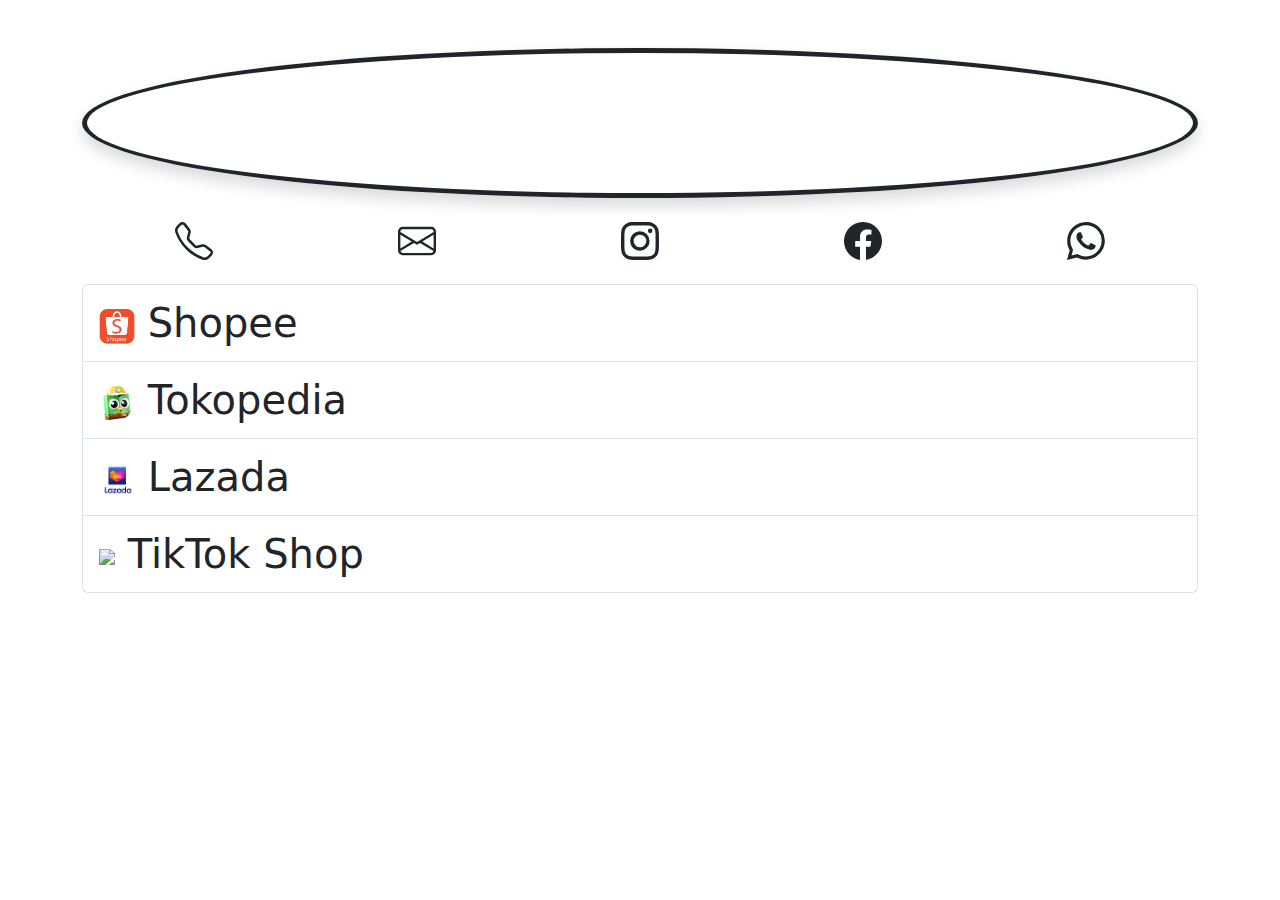
==== commit 02bf45db: "Update landingpage.html" ====
--- a/landingpage.html
+++ b/landingpage.html
@@ -13,7 +13,7 @@
   <body>
     <div class="container">
       <div class="py-5">
-        <img src="images/logocsl.png" height="150" class="border border-5 border-dark rounded-circle mx-auto d-block mb-2" data-aos="fade-down-right" alt="Copysland Logo">
+        <img src="images/logocsl.png" height="150" class="border border-5 border-dark rounded-circle mx-auto d-block shadow mb-2" data-aos="fade-down-right" alt="Copysland Logo">
         <div class="list-group list-group-horizontal text-center my-3" data-aos="flip-down">
          <a href="tel:+6285777020041" class="list-group-item list-group-item-action border-0"><svg xmlns="http://www.w3.org/2000/svg" width="38" height="38" fill="currentColor" class="bi bi-telephone" viewBox="0 0 16 16"><path d="M3.654 1.328a.678.678 0 0 0-1.015-.063L1.605 2.3c-.483.484-.661 1.169-.45 1.77a17.568 17.568 0 0 0 4.168 6.608 17.569 17.569 0 0 0 6.608 4.168c.601.211 1.286.033 1.77-.45l1.034-1.034a.678.678 0 0 0-.063-1.015l-2.307-1.794a.678.678 0 0 0-.58-.122l-2.19.547a1.745 1.745 0 0 1-1.657-.459L5.482 8.062a1.745 1.745 0 0 1-.46-1.657l.548-2.19a.678.678 0 0 0-.122-.58L3.654 1.328zM1.884.511a1.745 1.745 0 0 1 2.612.163L6.29 2.98c.329.423.445.974.315 1.494l-.547 2.19a.678.678 0 0 0 .178.643l2.457 2.457a.678.678 0 0 0 .644.178l2.189-.547a1.745 1.745 0 0 1 1.494.315l2.306 1.794c.829.645.905 1.87.163 2.611l-1.034 1.034c-.74.74-1.846 1.065-2.877.702a18.634 18.634 0 0 1-7.01-4.42 18.634 18.634 0 0 1-4.42-7.009c-.362-1.03-.037-2.137.703-2.877L1.885.511z"/></svg></a>
          <a href="mailto:nengsriaryati.amd.kom@gmail.com" class="list-group-item list-group-item-action border-0"><svg xmlns="http://www.w3.org/2000/svg" width="38" height="38" fill="currentColor" class="bi bi-envelope" viewBox="0 0 16 16"><path d="M0 4a2 2 0 0 1 2-2h12a2 2 0 0 1 2 2v8a2 2 0 0 1-2 2H2a2 2 0 0 1-2-2V4zm2-1a1 1 0 0 0-1 1v.217l7 4.2 7-4.2V4a1 1 0 0 0-1-1H2zm13 2.383-4.758 2.855L15 11.114v-5.73zm-.034 6.878L9.271 8.82 8 9.583 6.728 8.82l-5.694 3.44A1 1 0 0 0 2 13h12a1 1 0 0 0 .966-.739zM1 11.114l4.758-2.876L1 5.383v5.73z"/></svg></a>
@@ -22,9 +22,10 @@
          <a href="https://api.whatsapp.com/send?phone=6285777020041&amp;text=Hallo%20Copysland" class="list-group-item list-group-item-action border-0"><svg xmlns="http://www.w3.org/2000/svg" width="38" height="38" fill="currentColor" class="bi bi-whatsapp" viewBox="0 0 16 16"><path d="M13.601 2.326A7.854 7.854 0 0 0 7.994 0C3.627 0 .068 3.558.064 7.926c0 1.399.366 2.76 1.057 3.965L0 16l4.204-1.102a7.933 7.933 0 0 0 3.79.965h.004c4.368 0 7.926-3.558 7.93-7.93A7.898 7.898 0 0 0 13.6 2.326zM7.994 14.521a6.573 6.573 0 0 1-3.356-.92l-.24-.144-2.494.654.666-2.433-.156-.251a6.56 6.56 0 0 1-1.007-3.505c0-3.626 2.957-6.584 6.591-6.584a6.56 6.56 0 0 1 4.66 1.931 6.557 6.557 0 0 1 1.928 4.66c-.004 3.639-2.961 6.592-6.592 6.592zm3.615-4.934c-.197-.099-1.17-.578-1.353-.646-.182-.065-.315-.099-.445.099-.133.197-.513.646-.627.775-.114.133-.232.148-.43.05-.197-.1-.836-.308-1.592-.985-.59-.525-.985-1.175-1.103-1.372-.114-.198-.011-.304.088-.403.087-.088.197-.232.296-.346.1-.114.133-.198.198-.33.065-.134.034-.248-.015-.347-.05-.099-.445-1.076-.612-1.47-.16-.389-.323-.335-.445-.34-.114-.007-.247-.007-.38-.007a.729.729 0 0 0-.529.247c-.182.198-.691.677-.691 1.654 0 .977.71 1.916.81 2.049.098.133 1.394 2.132 3.383 2.992.47.205.84.326 1.129.418.475.152.904.129 1.246.08.38-.058 1.171-.48 1.338-.943.164-.464.164-.86.114-.943-.049-.084-.182-.133-.38-.232z"/></svg></a>
         </div>
         <div class="list-group my-3" data-aos="zoom-in-up" data-aos-delay="200">
-         <a href="https://www.nengsriaryati.github.io/shopee.html" class="list-group-item list-group-item-action fs-1"><img src="images/logoshopee.png" height="36">&nbsp;Shopee</a>
+         <a href="https://nengsriaryati.github.io/shopee.html" class="list-group-item list-group-item-action fs-1"><img src="images/logoshopee.png" height="36">&nbsp;Shopee</a>
          <a href="https://www.tokopedia.com/copyslandstore" class="list-group-item list-group-item-action fs-1"><img src="images/tokopedia.jpg" height="36">&nbsp;Tokopedia</a>
          <a href="https://www.lazada.co.id/shop/copysland-store/" class="list-group-item list-group-item-action fs-1"><img src="images/lazada.png" height="36">&nbsp;Lazada</a>
+         <a href="https://vt.tiktok.com/ZSe1w1PyF/" class="list-group-item list-group-item-action fs-1"><img src="images/tiktok.png" height="36">&nbsp;TikTok Shop</a>
         </div>
         <div class="text text-center"></div>
       </div>
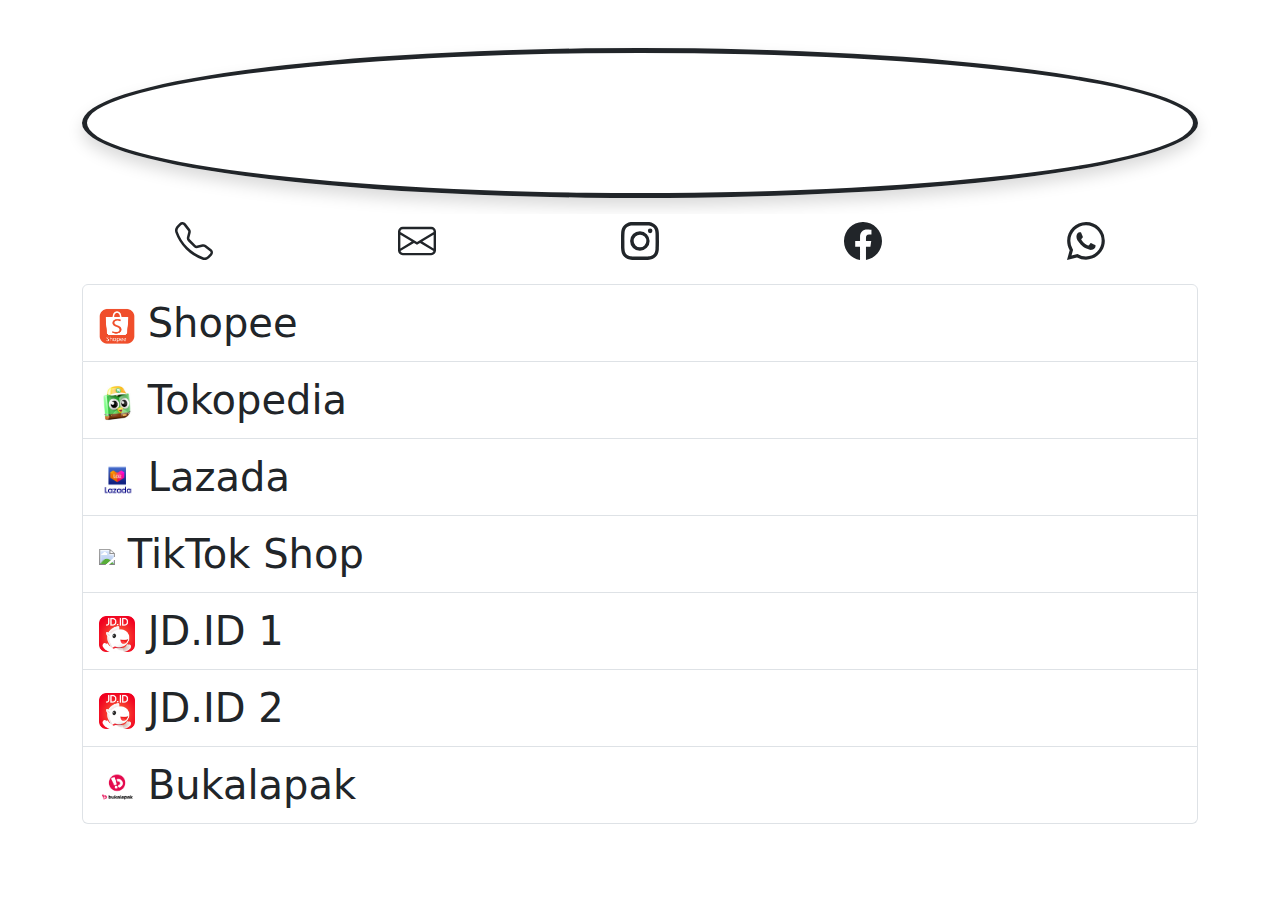
==== commit 200df3e1: "Update landingpage.html" ====
--- a/landingpage.html
+++ b/landingpage.html
@@ -8,6 +8,13 @@
     <link href="https://unpkg.com/aos@2.3.1/dist/aos.css" rel="stylesheet">
 
     <title>Copysland Store</title>
+    <script async src="https://www.googletagmanager.com/gtag/js?id=G-FQ84XKJXLX"></script>
+    <script>
+      window.dataLayer = window.dataLayer || [];
+      function gtag(){dataLayer.push(arguments);}
+      gtag('js', new Date());
+      gtag('config', 'G-FQ84XKJXLX');
+    </script>
   </head>
   
   <body>
@@ -22,10 +29,13 @@
          <a href="https://api.whatsapp.com/send?phone=6285777020041&amp;text=Hallo%20Copysland" class="list-group-item list-group-item-action border-0"><svg xmlns="http://www.w3.org/2000/svg" width="38" height="38" fill="currentColor" class="bi bi-whatsapp" viewBox="0 0 16 16"><path d="M13.601 2.326A7.854 7.854 0 0 0 7.994 0C3.627 0 .068 3.558.064 7.926c0 1.399.366 2.76 1.057 3.965L0 16l4.204-1.102a7.933 7.933 0 0 0 3.79.965h.004c4.368 0 7.926-3.558 7.93-7.93A7.898 7.898 0 0 0 13.6 2.326zM7.994 14.521a6.573 6.573 0 0 1-3.356-.92l-.24-.144-2.494.654.666-2.433-.156-.251a6.56 6.56 0 0 1-1.007-3.505c0-3.626 2.957-6.584 6.591-6.584a6.56 6.56 0 0 1 4.66 1.931 6.557 6.557 0 0 1 1.928 4.66c-.004 3.639-2.961 6.592-6.592 6.592zm3.615-4.934c-.197-.099-1.17-.578-1.353-.646-.182-.065-.315-.099-.445.099-.133.197-.513.646-.627.775-.114.133-.232.148-.43.05-.197-.1-.836-.308-1.592-.985-.59-.525-.985-1.175-1.103-1.372-.114-.198-.011-.304.088-.403.087-.088.197-.232.296-.346.1-.114.133-.198.198-.33.065-.134.034-.248-.015-.347-.05-.099-.445-1.076-.612-1.47-.16-.389-.323-.335-.445-.34-.114-.007-.247-.007-.38-.007a.729.729 0 0 0-.529.247c-.182.198-.691.677-.691 1.654 0 .977.71 1.916.81 2.049.098.133 1.394 2.132 3.383 2.992.47.205.84.326 1.129.418.475.152.904.129 1.246.08.38-.058 1.171-.48 1.338-.943.164-.464.164-.86.114-.943-.049-.084-.182-.133-.38-.232z"/></svg></a>
         </div>
         <div class="list-group my-3" data-aos="zoom-in-up" data-aos-delay="200">
-         <a href="https://nengsriaryati.github.io/shopee.html" class="list-group-item list-group-item-action fs-1"><img src="images/logoshopee.png" height="36">&nbsp;Shopee</a>
-         <a href="https://www.tokopedia.com/copyslandstore" class="list-group-item list-group-item-action fs-1"><img src="images/tokopedia.jpg" height="36">&nbsp;Tokopedia</a>
+         <a href="https://shp.ee/fkvmiix" class="list-group-item list-group-item-action fs-1"><img src="images/logoshopee.png" height="36">&nbsp;Shopee</a>
+         <a href="https://tokopedia.link/copyslandstore" class="list-group-item list-group-item-action fs-1"><img src="images/tokopedia.jpg" height="36">&nbsp;Tokopedia</a>
          <a href="https://www.lazada.co.id/shop/copysland-store/" class="list-group-item list-group-item-action fs-1"><img src="images/lazada.png" height="36">&nbsp;Lazada</a>
          <a href="https://vt.tiktok.com/ZSe1w1PyF/" class="list-group-item list-group-item-action fs-1"><img src="images/tiktok.png" height="36">&nbsp;TikTok Shop</a>
+         <a href="https://m.jd.id/shop/ELFAM-HERBAL_10123519.html" class="list-group-item list-group-item-action fs-1"><img src="images/jdid.png" height="36">&nbsp;JD.ID 1</a>
+         <a href="https://m.jd.id/shop/Copysland-store_10122537.html" class="list-group-item list-group-item-action fs-1"><img src="images/jdid.png" height="36">&nbsp;JD.ID 2</a>
+         <a href="https://www.bukalapak.com/u/copysland_store" class="list-group-item list-group-item-action fs-1"><img src="images/bukalapak.png" height="36">&nbsp;Bukalapak</a>
         </div>
         <div class="text text-center"></div>
       </div>
